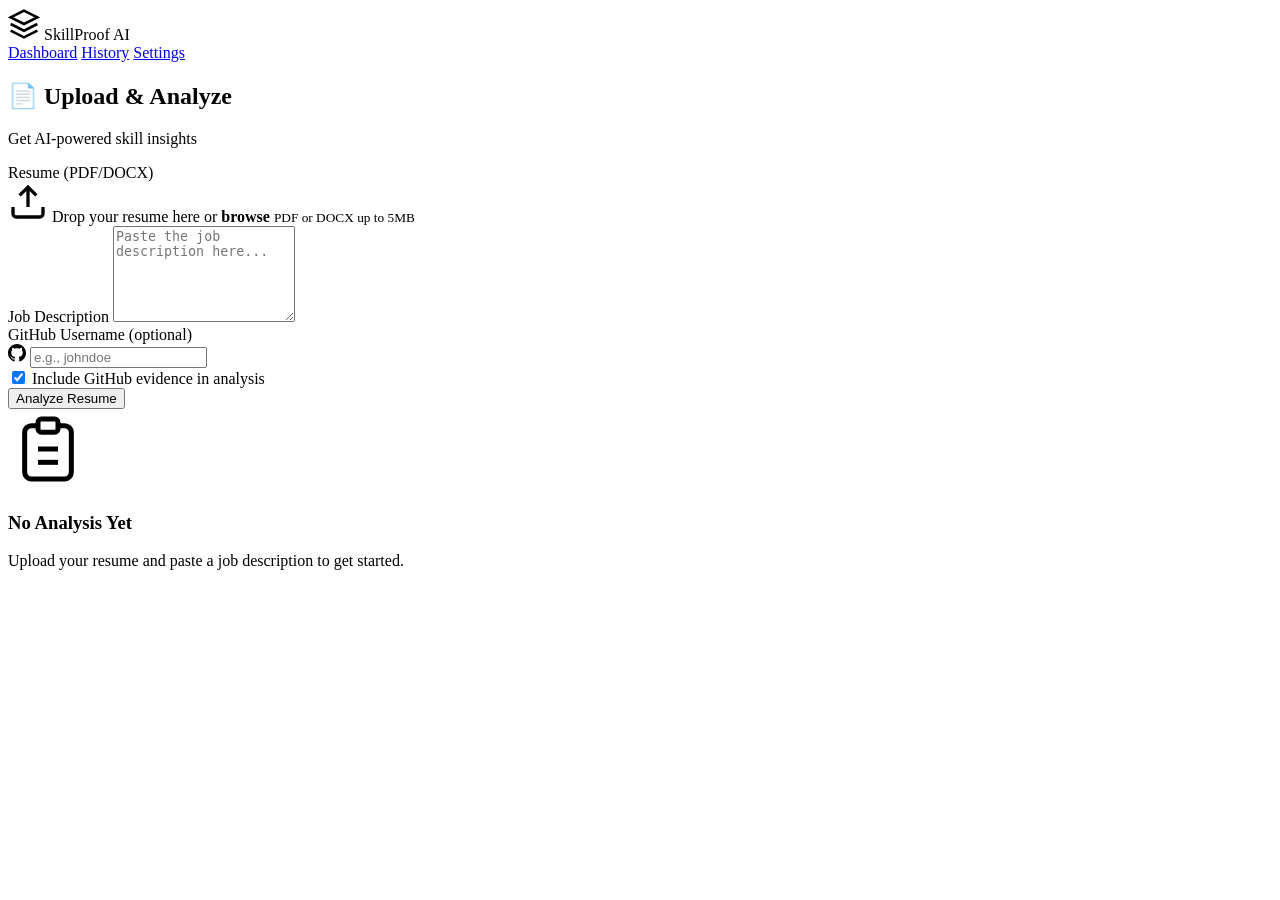
==== Frontend/index.html @ f004b3bc "completed frontend" ====
<!DOCTYPE html>
<html lang="en">
<head>
  <meta charset="UTF-8">
  <meta name="viewport" content="width=device-width, initial-scale=1.0">
  <title>SkillProof AI - Resume Analyzer Dashboard</title>
  <link rel="stylesheet" href="/static/css/style.css">
</head>
<body>
  <div class="dashboard-container">
    <!-- Header -->
    <header class="header">
      <div class="logo">
        <svg width="32" height="32" viewBox="0 0 24 24" fill="none" stroke="currentColor" stroke-width="2">
          <path d="M12 2L2 7l10 5 10-5-10-5z"></path>
          <path d="M2 17l10 5 10-5"></path>
          <path d="M2 12l10 5 10-5"></path>
        </svg>
        <span>SkillProof AI</span>
      </div>
      <nav class="nav-links">
        <a href="#" class="active">Dashboard</a>
        <a href="#">History</a>
        <a href="#">Settings</a>
      </nav>
    </header>

    <main class="main-content">
      <!-- Left Column - Upload Panel -->
      <aside class="upload-panel" id="uploadPanel">
        <div class="panel-header">
          <h2>📄 Upload & Analyze</h2>
          <p class="subtitle">Get AI-powered skill insights</p>
        </div>

        <form id="analyzeForm" class="upload-form">
          <!-- Resume Upload -->
          <div class="form-group">
            <label>Resume (PDF/DOCX)</label>
            <div class="file-upload" id="fileDropZone">
              <input type="file" id="resumeFile" accept=".pdf,.docx" hidden>
              <div class="upload-placeholder" id="uploadPlaceholder">
                <svg width="40" height="40" viewBox="0 0 24 24" fill="none" stroke="currentColor" stroke-width="2">
                  <path d="M21 15v4a2 2 0 0 1-2 2H5a2 2 0 0 1-2-2v-4"></path>
                  <polyline points="17 8 12 3 7 8"></polyline>
                  <line x1="12" y1="3" x2="12" y2="15"></line>
                </svg>
                <span>Drop your resume here or <strong>browse</strong></span>
                <small>PDF or DOCX up to 5MB</small>
              </div>
              <div class="file-selected" id="fileSelected" style="display: none;">
                <svg width="24" height="24" viewBox="0 0 24 24" fill="none" stroke="currentColor" stroke-width="2">
                  <path d="M14 2H6a2 2 0 0 0-2 2v16a2 2 0 0 0 2 2h12a2 2 0 0 0 2-2V8z"></path>
                  <polyline points="14 2 14 8 20 8"></polyline>
                </svg>
                <span id="fileName">resume.pdf</span>
                <button type="button" id="removeFile" class="remove-btn">&times;</button>
              </div>
            </div>
          </div>

          <!-- Job Description -->
          <div class="form-group">
            <label>Job Description</label>
            <textarea id="jobDescription" placeholder="Paste the job description here..." rows="6"></textarea>
          </div>

          <!-- GitHub Username -->
          <div class="form-group">
            <label>GitHub Username <span class="optional">(optional)</span></label>
            <div class="input-with-icon">
              <svg width="18" height="18" viewBox="0 0 24 24" fill="currentColor">
                <path d="M12 0c-6.626 0-12 5.373-12 12 0 5.302 3.438 9.8 8.207 11.387.599.111.793-.261.793-.577v-2.234c-3.338.726-4.033-1.416-4.033-1.416-.546-1.387-1.333-1.756-1.333-1.756-1.089-.745.083-.729.083-.729 1.205.084 1.839 1.237 1.839 1.237 1.07 1.834 2.807 1.304 3.492.997.107-.775.418-1.305.762-1.604-2.665-.305-5.467-1.334-5.467-5.931 0-1.311.469-2.381 1.236-3.221-.124-.303-.535-1.524.117-3.176 0 0 1.008-.322 3.301 1.23.957-.266 1.983-.399 3.003-.404 1.02.005 2.047.138 3.006.404 2.291-1.552 3.297-1.23 3.297-1.23.653 1.653.242 2.874.118 3.176.77.84 1.235 1.911 1.235 3.221 0 4.609-2.807 5.624-5.479 5.921.43.372.823 1.102.823 2.222v3.293c0 .319.192.694.801.576 4.765-1.589 8.199-6.086 8.199-11.386 0-6.627-5.373-12-12-12z"/>
              </svg>
              <input type="text" id="githubUsername" placeholder="e.g., johndoe">
            </div>
          </div>

          <!-- GitHub Toggle -->
          <div class="toggle-group">
            <label class="toggle">
              <input type="checkbox" id="includeGithub" checked>
              <span class="toggle-slider"></span>
            </label>
            <span>Include GitHub evidence in analysis</span>
          </div>

          <!-- Submit Button -->
          <button type="submit" class="analyze-btn" id="analyzeBtn">
            <span class="btn-text">Analyze Resume</span>
            <span class="btn-loader" style="display: none;">
              <svg class="spinner" viewBox="0 0 24 24">
                <circle cx="12" cy="12" r="10" stroke="currentColor" stroke-width="3" fill="none" stroke-dasharray="32" stroke-linecap="round"/>
              </svg>
              Analyzing...
            </span>
          </button>

          <!-- Error State -->
          <div class="error-message" id="errorMessage" style="display: none;">
            <svg width="20" height="20" viewBox="0 0 24 24" fill="none" stroke="currentColor" stroke-width="2">
              <circle cx="12" cy="12" r="10"></circle>
              <line x1="15" y1="9" x2="9" y2="15"></line>
              <line x1="9" y1="9" x2="15" y2="15"></line>
            </svg>
            <span id="errorText">Something went wrong. Please try again.</span>
          </div>
        </form>
      </aside>

      <!-- Right Column - Results Dashboard -->
      <section class="results-panel" id="resultsPanel">
        <!-- Empty State -->
        <div class="empty-state" id="emptyState">
          <svg width="80" height="80" viewBox="0 0 24 24" fill="none" stroke="currentColor" stroke-width="1.5">
            <path d="M9 5H7a2 2 0 00-2 2v12a2 2 0 002 2h10a2 2 0 002-2V7a2 2 0 00-2-2h-2"></path>
            <rect x="9" y="3" width="6" height="4" rx="1"></rect>
            <path d="M9 12h6"></path>
            <path d="M9 16h6"></path>
          </svg>
          <h3>No Analysis Yet</h3>
          <p>Upload your resume and paste a job description to get started.</p>
        </div>

        <!-- Results Content (hidden initially) -->
        <div class="results-content" id="resultsContent" style="display: none;">
          
          <!-- 2. Skill Match Summary -->
          <div class="card skill-summary-card">
            <div class="card-header">
              <h3>🎯 Skill Match Summary</h3>
            </div>
            <div class="skill-summary-content">
              <div class="match-circle">
                <svg viewBox="0 0 36 36" class="circular-chart">
                  <path class="circle-bg" d="M18 2.0845 a 15.9155 15.9155 0 0 1 0 31.831 a 15.9155 15.9155 0 0 1 0 -31.831"/>
                  <path class="circle" id="matchCircle" stroke-dasharray="72, 100" d="M18 2.0845 a 15.9155 15.9155 0 0 1 0 31.831 a 15.9155 15.9155 0 0 1 0 -31.831"/>
                  <text x="18" y="20.35" class="percentage" id="matchPercentage">72%</text>
                </svg>
              </div>
              <div class="skill-counts">
                <div class="count-item matched">
                  <span class="count-number" id="matchedCount">8</span>
                  <span class="count-label">✅ Matched</span>
                </div>
                <div class="count-item missing">
                  <span class="count-number" id="missingCount">3</span>
                  <span class="count-label">❌ Missing</span>
                </div>
                <div class="count-item overclaimed">
                  <span class="count-number" id="overclaimedCount">2</span>
                  <span class="count-label">⚠️ Overclaimed</span>
                </div>
              </div>
            </div>
          </div>

          <!-- 3. Skill Mapping Table -->
          <div class="card">
            <div class="card-header">
              <h3>📊 Skill Mapping</h3>
              <span class="card-subtitle">Truth table of your skills</span>
            </div>
            <div class="table-container">
              <table class="skill-table">
                <thead>
                  <tr>
                    <th>Skill</th>
                    <th>Status</th>
                    <th>Source</th>
                  </tr>
                </thead>
                <tbody id="skillTableBody">
                  <tr>
                    <td>Python</td>
                    <td><span class="status-badge matched">Matched</span></td>
                    <td><span class="source-tag">Resume</span><span class="source-tag github">GitHub</span></td>
                  </tr>
                  <tr>
                    <td>PyTorch</td>
                    <td><span class="status-badge missing">Missing</span></td>
                    <td><span class="source-tag jd">JD Required</span></td>
                  </tr>
                  <tr>
                    <td>Docker</td>
                    <td><span class="status-badge overclaimed">Overclaimed</span></td>
                    <td><span class="source-tag">Resume</span></td>
                  </tr>
                  <tr>
                    <td>React</td>
                    <td><span class="status-badge matched">Matched</span></td>
                    <td><span class="source-tag">Resume</span><span class="source-tag github">GitHub</span></td>
                  </tr>
                  <tr>
                    <td>AWS</td>
                    <td><span class="status-badge partial">Partial</span></td>
                    <td><span class="source-tag">Resume</span></td>
                  </tr>
                </tbody>
              </table>
            </div>
          </div>

          <!-- 4. Evidence Validation Panel -->
          <div class="card">
            <div class="card-header">
              <h3>🔍 Evidence Validation</h3>
              <span class="card-subtitle">Proof of your skills</span>
            </div>
            <div class="evidence-list" id="evidenceList">
              <div class="evidence-item">
                <div class="evidence-header">
                  <span class="skill-name">Python</span>
                  <span class="evidence-badge supported">Supported</span>
                </div>
                <p class="evidence-reason">Found in 12 GitHub repositories with recent commits. Consistent usage across multiple projects.</p>
                <div class="evidence-meta">
                  <span class="repo-count">📁 12 repos</span>
                  <span class="activity-indicator active">🟢 Active (last 30 days)</span>
                </div>
              </div>
              <div class="evidence-item">
                <div class="evidence-header">
                  <span class="skill-name">Docker</span>
                  <span class="evidence-badge partial">Partial</span>
                </div>
                <p class="evidence-reason">Mentioned in resume but limited GitHub evidence. Only 1 Dockerfile found.</p>
                <div class="evidence-meta">
                  <span class="repo-count">📁 1 repo</span>
                  <span class="activity-indicator stale">🟡 Stale (6+ months)</span>
                </div>
              </div>
              <div class="evidence-item">
                <div class="evidence-header">
                  <span class="skill-name">Kubernetes</span>
                  <span class="evidence-badge unsupported">Unsupported</span>
                </div>
                <p class="evidence-reason">Listed on resume but no GitHub evidence found. Consider adding projects.</p>
                <div class="evidence-meta">
                  <span class="repo-count">📁 0 repos</span>
                  <span class="activity-indicator none">⚫ No activity</span>
                </div>
              </div>
            </div>
          </div>

          <!-- 5. AI Skill Audit -->
          <div class="card">
            <div class="card-header">
              <h3>🤖 AI Skill Audit</h3>
              <span class="card-subtitle">Deep analysis of each skill</span>
            </div>
            <div class="accordion" id="skillAuditAccordion">
              <div class="accordion-item">
                <button class="accordion-trigger" data-target="audit1">
                  <span class="trigger-content">
                    <span class="skill-name">Python</span>
                    <span class="credibility high">High Credibility</span>
                  </span>
                  <svg class="chevron" width="20" height="20" viewBox="0 0 24 24" fill="none" stroke="currentColor" stroke-width="2">
                    <polyline points="6 9 12 15 18 9"></polyline>
                  </svg>
                </button>
                <div class="accordion-content" id="audit1">
                  <p>Strong evidence of Python expertise across multiple dimensions. Resume mentions 5+ years of experience, corroborated by extensive GitHub activity including contributions to popular open-source libraries. Code quality indicators (docstrings, type hints, testing) suggest professional-level proficiency.</p>
                </div>
              </div>
              <div class="accordion-item">
                <button class="accordion-trigger" data-target="audit2">
                  <span class="trigger-content">
                    <span class="skill-name">Machine Learning</span>
                    <span class="credibility medium">Medium Credibility</span>
                  </span>
                  <svg class="chevron" width="20" height="20" viewBox="0 0 24 24" fill="none" stroke="currentColor" stroke-width="2">
                    <polyline points="6 9 12 15 18 9"></polyline>
                  </svg>
                </button>
                <div class="accordion-content" id="audit2">
                  <p>Resume claims ML experience but GitHub shows limited practical implementations. Found 2 Jupyter notebooks with basic classification models. No production-level ML code detected. Recommend adding more substantial ML projects to strengthen this claim.</p>
                </div>
              </div>
              <div class="accordion-item">
                <button class="accordion-trigger" data-target="audit3">
                  <span class="trigger-content">
                    <span class="skill-name">System Design</span>
                    <span class="credibility low">Low Credibility</span>
                  </span>
                  <svg class="chevron" width="20" height="20" viewBox="0 0 24 24" fill="none" stroke="currentColor" stroke-width="2">
                    <polyline points="6 9 12 15 18 9"></polyline>
                  </svg>
                </button>
                <div class="accordion-content" id="audit3">
                  <p>Claimed on resume but no supporting evidence found. No architecture documentation, no microservices implementations, no infrastructure-as-code. This is a significant credibility gap for senior roles.</p>
                </div>
              </div>
            </div>
          </div>

          <!-- 6. Gap Analysis -->
          <div class="card">
            <div class="card-header">
              <h3>⚠️ Gap Analysis</h3>
              <span class="card-subtitle">What's blocking your selection</span>
            </div>
            <div class="gap-sections">
              <div class="gap-section critical">
                <h4>🔴 Critical Gaps</h4>
                <ul class="gap-list" id="criticalGaps">
                  <li>
                    <strong>PyTorch/TensorFlow</strong>
                    <span>Required for ML Engineer role. No evidence found.</span>
                  </li>
                  <li>
                    <strong>Production ML Deployment</strong>
                    <span>JD requires MLOps experience. Missing from profile.</span>
                  </li>
                </ul>
              </div>
              <div class="gap-section secondary">
                <h4>🟡 Secondary Gaps</h4>
                <ul class="gap-list" id="secondaryGaps">
                  <li>
                    <strong>Kubernetes</strong>
                    <span>Preferred skill. Would strengthen application.</span>
                  </li>
                  <li>
                    <strong>Apache Spark</strong>
                    <span>Nice-to-have for big data processing.</span>
                  </li>
                </ul>
              </div>
            </div>
          </div>

          <!-- 7. ATS Impact Panel -->
          <div class="card ats-card">
            <div class="card-header">
              <h3>📈 ATS Impact Assessment</h3>
            </div>
            <div class="ats-content">
              <div class="ats-risk-meter">
                <div class="risk-label">ATS Risk Level</div>
                <div class="risk-indicator" id="atsRiskIndicator">
                  <span class="risk-level medium">MEDIUM</span>
                </div>
              </div>
              <div class="ats-metrics">
                <div class="ats-metric">
                  <span class="metric-label">Estimated Score Gain</span>
                  <span class="metric-value positive" id="scoreGain">+18 points</span>
                </div>
                <div class="ats-metric">
                  <span class="metric-label">Keyword Match Rate</span>
                  <span class="metric-value" id="keywordMatch">72%</span>
                </div>
              </div>
              <div class="rejection-reasons">
                <h4>Potential Rejection Triggers</h4>
                <ul id="rejectionReasons">
                  <li>Missing required skill: PyTorch</li>
                  <li>Experience level mismatch: JD requires 5+ years ML</li>
                  <li>No quantified achievements in ML domain</li>
                </ul>
              </div>
            </div>
          </div>

          <!-- 8. Action Plan -->
          <div class="card action-plan-card">
            <div class="card-header">
              <h3>🚀 30-Day Action Plan</h3>
              <span class="card-subtitle">Turn gaps into strengths</span>
            </div>
            <div class="action-plan-list" id="actionPlanList">
              <div class="action-item">
                <div class="action-week">Week 1</div>
                <div class="action-content">
                  <div class="action-skill">PyTorch</div>
                  <div class="action-task">Complete PyTorch fundamentals course and push 2 tutorial projects to GitHub</div>
                  <div class="action-evidence">📌 Expected: 2 new repos with neural network implementations</div>
                </div>
              </div>
              <div class="action-item">
                <div class="action-week">Week 2</div>
                <div class="action-content">
                  <div class="action-skill">ML Deployment</div>
                  <div class="action-task">Deploy a model using FastAPI + Docker. Document the architecture.</div>
                  <div class="action-evidence">📌 Expected: 1 repo with Dockerfile, API code, and README</div>
                </div>
              </div>
              <div class="action-item">
                <div class="action-week">Week 3</div>
                <div class="action-content">
                  <div class="action-skill">Kubernetes</div>
                  <div class="action-task">Create K8s manifests for your ML service. Add Helm charts.</div>
                  <div class="action-evidence">📌 Expected: k8s/ folder with deployment, service, ingress YAML</div>
                </div>
              </div>
              <div class="action-item">
                <div class="action-week">Week 4</div>
                <div class="action-content">
                  <div class="action-skill">Portfolio Polish</div>
                  <div class="action-task">Update resume with new projects. Add metrics and outcomes.</div>
                  <div class="action-evidence">📌 Expected: Updated resume matching 85%+ of JD requirements</div>
                </div>
              </div>
            </div>
          </div>

        </div>
      </section>
    </main>
  </div>

  <script src="/static/js/script.js"></script>
</body>
</html>
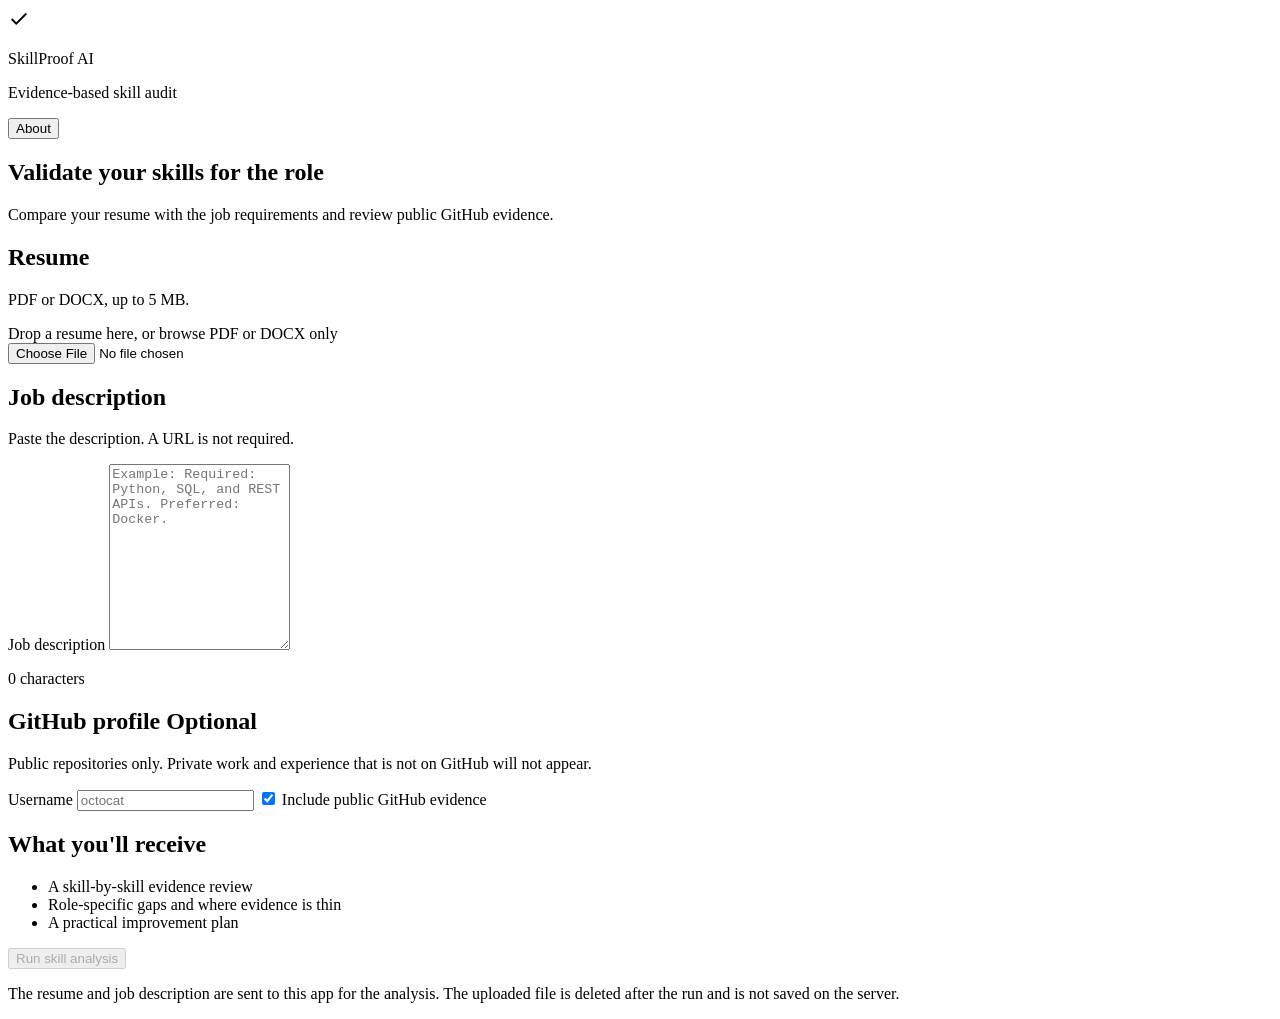
==== commit 514d0282: "Enhance ATS scoring and update CI configuration - Updated ATS scoring logic to include availability " ====
--- a/Frontend/index.html
+++ b/Frontend/index.html
@@ -3,415 +3,228 @@
 <head>
   <meta charset="UTF-8">
   <meta name="viewport" content="width=device-width, initial-scale=1.0">
-  <title>SkillProof AI - Resume Analyzer Dashboard</title>
+  <title>SkillProof AI — Evidence-based skill audit</title>
+  <link rel="icon" href="data:image/svg+xml,%3Csvg xmlns='http://www.w3.org/2000/svg' viewBox='0 0 32 32'%3E%3Crect width='32' height='32' rx='8' fill='%233659D9'/%3E%3Cpath d='M8 17.5 13 22.5 24 10' fill='none' stroke='white' stroke-width='2.5' stroke-linecap='round' stroke-linejoin='round'/%3E%3C/svg%3E">
+  <link rel="preconnect" href="https://fonts.googleapis.com">
+  <link rel="preconnect" href="https://fonts.gstatic.com" crossorigin>
+  <link href="https://fonts.googleapis.com/css2?family=Inter:wght@400;500;600;700&amp;display=swap" rel="stylesheet">
   <link rel="stylesheet" href="/static/css/style.css">
 </head>
 <body>
-  <div class="dashboard-container">
-    <!-- Header -->
-    <header class="header">
-      <div class="logo">
-        <svg width="32" height="32" viewBox="0 0 24 24" fill="none" stroke="currentColor" stroke-width="2">
-          <path d="M12 2L2 7l10 5 10-5-10-5z"></path>
-          <path d="M2 17l10 5 10-5"></path>
-          <path d="M2 12l10 5 10-5"></path>
-        </svg>
-        <span>SkillProof AI</span>
-      </div>
-      <nav class="nav-links">
-        <a href="#" class="active">Dashboard</a>
-        <a href="#">History</a>
-        <a href="#">Settings</a>
-      </nav>
-    </header>
-
-    <main class="main-content">
-      <!-- Left Column - Upload Panel -->
-      <aside class="upload-panel" id="uploadPanel">
-        <div class="panel-header">
-          <h2>📄 Upload & Analyze</h2>
-          <p class="subtitle">Get AI-powered skill insights</p>
+  <header class="site-header">
+    <div class="header-inner">
+      <div class="brand">
+        <span class="brand-mark" aria-hidden="true">
+          <svg width="22" height="22" viewBox="0 0 24 24" fill="none" stroke="currentColor" stroke-width="2">
+            <path d="M20 6 9 17l-5-5"></path>
+          </svg>
+        </span>
+        <div>
+          <p class="brand-name">SkillProof AI</p>
+          <p class="brand-tag">Evidence-based skill audit</p>
         </div>
-
-        <form id="analyzeForm" class="upload-form">
-          <!-- Resume Upload -->
-          <div class="form-group">
-            <label>Resume (PDF/DOCX)</label>
-            <div class="file-upload" id="fileDropZone">
-              <input type="file" id="resumeFile" accept=".pdf,.docx" hidden>
-              <div class="upload-placeholder" id="uploadPlaceholder">
-                <svg width="40" height="40" viewBox="0 0 24 24" fill="none" stroke="currentColor" stroke-width="2">
-                  <path d="M21 15v4a2 2 0 0 1-2 2H5a2 2 0 0 1-2-2v-4"></path>
-                  <polyline points="17 8 12 3 7 8"></polyline>
-                  <line x1="12" y1="3" x2="12" y2="15"></line>
-                </svg>
-                <span>Drop your resume here or <strong>browse</strong></span>
-                <small>PDF or DOCX up to 5MB</small>
+      </div>
+      <button type="button" class="button button-quiet" id="aboutBtn">About</button>
+    </div>
+  </header>
+
+  <main class="page" id="main">
+    <section id="inputView" aria-labelledby="pageTitle">
+      <div class="page-intro">
+        <h1 id="pageTitle">Validate your skills for the role</h1>
+        <p class="lede">Compare your resume with the job requirements and review public GitHub evidence.</p>
+      </div>
+
+      <form id="analyzeForm" class="input-layout" novalidate>
+        <div class="input-main">
+          <section class="card" aria-labelledby="resumeLabel">
+            <div class="card-heading">
+              <h2 id="resumeLabel">Resume</h2>
+              <p>PDF or DOCX, up to 5 MB.</p>
+            </div>
+            <div
+              class="dropzone"
+              id="fileDropZone"
+              tabindex="0"
+              role="button"
+              aria-controls="resumeFile"
+              aria-describedby="resumeHint"
+            >
+              <div class="dropzone-empty" id="uploadPlaceholder">
+                <span class="dropzone-title" id="dropzoneTitle">Drop a resume here, or browse</span>
+                <span class="dropzone-hint" id="resumeHint">PDF or DOCX only</span>
               </div>
-              <div class="file-selected" id="fileSelected" style="display: none;">
-                <svg width="24" height="24" viewBox="0 0 24 24" fill="none" stroke="currentColor" stroke-width="2">
-                  <path d="M14 2H6a2 2 0 0 0-2 2v16a2 2 0 0 0 2 2h12a2 2 0 0 0 2-2V8z"></path>
-                  <polyline points="14 2 14 8 20 8"></polyline>
-                </svg>
-                <span id="fileName">resume.pdf</span>
-                <button type="button" id="removeFile" class="remove-btn">&times;</button>
-              </div>
-            </div>
+            </div>
+            <input class="visually-hidden" type="file" id="resumeFile" accept=".pdf,.docx,application/pdf,application/vnd.openxmlformats-officedocument.wordprocessingml.document">
+            <div class="dropzone-file" id="fileSelected" hidden>
+              <span id="fileName"></span>
+              <button type="button" class="button button-quiet" id="removeFile">Remove</button>
+            </div>
+            <p class="field-error" id="resumeError" hidden></p>
+          </section>
+
+          <section class="card" aria-labelledby="jdLabel">
+            <div class="card-heading">
+              <h2 id="jdLabel">Job description</h2>
+              <p>Paste the description. A URL is not required.</p>
+            </div>
+            <label class="visually-hidden" for="jobDescription">Job description</label>
+            <textarea
+              id="jobDescription"
+              rows="12"
+              placeholder="Example: Required: Python, SQL, and REST APIs. Preferred: Docker."
+            ></textarea>
+            <div class="field-meta">
+              <p class="field-error" id="jdError" hidden></p>
+              <p class="helper" id="jdCount">0 characters</p>
+            </div>
+          </section>
+        </div>
+
+        <aside class="input-side">
+          <section class="card" aria-labelledby="githubLabel">
+            <div class="card-heading">
+              <h2 id="githubLabel">GitHub profile <span class="optional">Optional</span></h2>
+              <p>Public repositories only. Private work and experience that is not on GitHub will not appear.</p>
+            </div>
+            <label for="githubUsername">Username</label>
+            <input type="text" id="githubUsername" autocomplete="off" spellcheck="false" placeholder="octocat">
+            <label class="check">
+              <input type="checkbox" id="includeGithub" checked>
+              <span>Include public GitHub evidence</span>
+            </label>
+          </section>
+
+          <section class="card card-quiet" aria-labelledby="receiveLabel">
+            <h2 id="receiveLabel">What you'll receive</h2>
+            <ul class="receive-list">
+              <li>A skill-by-skill evidence review</li>
+              <li>Role-specific gaps and where evidence is thin</li>
+              <li>A practical improvement plan</li>
+            </ul>
+          </section>
+
+          <div class="submit-block">
+            <button type="submit" class="button button-primary" id="analyzeBtn" disabled>
+              <span class="btn-text">Run skill analysis</span>
+              <span class="btn-loader" hidden>Analyzing…</span>
+            </button>
+            <p class="privacy">The resume and job description are sent to this app for the analysis. The uploaded file is deleted after the run and is not saved on the server.</p>
           </div>
 
-          <!-- Job Description -->
-          <div class="form-group">
-            <label>Job Description</label>
-            <textarea id="jobDescription" placeholder="Paste the job description here..." rows="6"></textarea>
+          <div class="banner banner-error" id="formError" hidden role="alert">
+            <p id="formErrorText"></p>
+            <button type="button" class="button button-secondary" id="retryBtn">Try again</button>
           </div>
-
-          <!-- GitHub Username -->
-          <div class="form-group">
-            <label>GitHub Username <span class="optional">(optional)</span></label>
-            <div class="input-with-icon">
-              <svg width="18" height="18" viewBox="0 0 24 24" fill="currentColor">
-                <path d="M12 0c-6.626 0-12 5.373-12 12 0 5.302 3.438 9.8 8.207 11.387.599.111.793-.261.793-.577v-2.234c-3.338.726-4.033-1.416-4.033-1.416-.546-1.387-1.333-1.756-1.333-1.756-1.089-.745.083-.729.083-.729 1.205.084 1.839 1.237 1.839 1.237 1.07 1.834 2.807 1.304 3.492.997.107-.775.418-1.305.762-1.604-2.665-.305-5.467-1.334-5.467-5.931 0-1.311.469-2.381 1.236-3.221-.124-.303-.535-1.524.117-3.176 0 0 1.008-.322 3.301 1.23.957-.266 1.983-.399 3.003-.404 1.02.005 2.047.138 3.006.404 2.291-1.552 3.297-1.23 3.297-1.23.653 1.653.242 2.874.118 3.176.77.84 1.235 1.911 1.235 3.221 0 4.609-2.807 5.624-5.479 5.921.43.372.823 1.102.823 2.222v3.293c0 .319.192.694.801.576 4.765-1.589 8.199-6.086 8.199-11.386 0-6.627-5.373-12-12-12z"/>
-              </svg>
-              <input type="text" id="githubUsername" placeholder="e.g., johndoe">
-            </div>
+        </aside>
+      </form>
+    </section>
+
+    <section id="loadingView" hidden aria-live="polite" aria-busy="true">
+      <div class="card loading-card">
+        <div class="spinner" aria-hidden="true"></div>
+        <h2>Analyzing your profile</h2>
+        <p>The request reads your resume and the job description, checks public GitHub evidence when a username is included, then prepares the report.</p>
+        <p class="helper">This may take a moment. The free server can take longer to wake up if it has been idle.</p>
+      </div>
+    </section>
+
+    <section id="reportView" hidden aria-labelledby="reportTitle">
+      <div class="report-header">
+        <div>
+          <p class="eyebrow">Skill audit</p>
+          <h2 id="reportTitle">Target role</h2>
+          <ul class="meta-row">
+            <li id="resumeMeta"></li>
+            <li id="githubMeta"></li>
+            <li id="generatedMeta"></li>
+          </ul>
+        </div>
+        <button type="button" class="button button-secondary" id="newAnalysisBtn">New analysis</button>
+      </div>
+
+      <div class="banner" id="partialBanner" hidden></div>
+
+      <div class="metric-grid" id="metricGrid"></div>
+      <p class="summary" id="summaryNarrative"></p>
+
+      <div class="tabs" role="tablist" aria-label="Report sections">
+        <button type="button" class="tab" role="tab" id="tab-overview" aria-controls="panel-overview" aria-selected="true">Overview</button>
+        <button type="button" class="tab" role="tab" id="tab-skills" aria-controls="panel-skills" aria-selected="false" tabindex="-1">Skills audit</button>
+        <button type="button" class="tab" role="tab" id="tab-gaps" aria-controls="panel-gaps" aria-selected="false" tabindex="-1">Gap analysis</button>
+        <button type="button" class="tab" role="tab" id="tab-actions" aria-controls="panel-actions" aria-selected="false" tabindex="-1">Action plan</button>
+        <button type="button" class="tab" role="tab" id="tab-coverage" aria-controls="panel-coverage" aria-selected="false" tabindex="-1">Keyword coverage</button>
+      </div>
+
+      <div class="tab-panel" role="tabpanel" id="panel-overview" aria-labelledby="tab-overview">
+        <section class="card">
+          <h3>How to read this report</h3>
+          <p id="overviewNote"></p>
+          <h3 class="section-gap">On the resume, not in this job description</h3>
+          <p class="helper">These skills were found in the resume scan and were not in the job's required or preferred list. They are not treated as gaps for this role.</p>
+          <ul class="chip-list" id="overclaimedList"></ul>
+        </section>
+      </div>
+
+      <div class="tab-panel" role="tabpanel" id="panel-skills" aria-labelledby="tab-skills" hidden>
+        <section class="card">
+          <div class="toolbar">
+            <label class="search">
+              <span class="visually-hidden">Search skills</span>
+              <input type="search" id="skillSearch" placeholder="Search skills">
+            </label>
+            <div class="filters" id="skillFilters" role="group" aria-label="Filter skills"></div>
+            <label class="sort">
+              <span class="visually-hidden">Sort skills</span>
+              <select id="skillSort">
+                <option value="status">Sort by status</option>
+                <option value="name">Sort by name</option>
+              </select>
+            </label>
           </div>
-
-          <!-- GitHub Toggle -->
-          <div class="toggle-group">
-            <label class="toggle">
-              <input type="checkbox" id="includeGithub" checked>
-              <span class="toggle-slider"></span>
-            </label>
-            <span>Include GitHub evidence in analysis</span>
-          </div>
-
-          <!-- Submit Button -->
-          <button type="submit" class="analyze-btn" id="analyzeBtn">
-            <span class="btn-text">Analyze Resume</span>
-            <span class="btn-loader" style="display: none;">
-              <svg class="spinner" viewBox="0 0 24 24">
-                <circle cx="12" cy="12" r="10" stroke="currentColor" stroke-width="3" fill="none" stroke-dasharray="32" stroke-linecap="round"/>
-              </svg>
-              Analyzing...
-            </span>
-          </button>
-
-          <!-- Error State -->
-          <div class="error-message" id="errorMessage" style="display: none;">
-            <svg width="20" height="20" viewBox="0 0 24 24" fill="none" stroke="currentColor" stroke-width="2">
-              <circle cx="12" cy="12" r="10"></circle>
-              <line x1="15" y1="9" x2="9" y2="15"></line>
-              <line x1="9" y1="9" x2="15" y2="15"></line>
-            </svg>
-            <span id="errorText">Something went wrong. Please try again.</span>
-          </div>
-        </form>
-      </aside>
-
-      <!-- Right Column - Results Dashboard -->
-      <section class="results-panel" id="resultsPanel">
-        <!-- Empty State -->
-        <div class="empty-state" id="emptyState">
-          <svg width="80" height="80" viewBox="0 0 24 24" fill="none" stroke="currentColor" stroke-width="1.5">
-            <path d="M9 5H7a2 2 0 00-2 2v12a2 2 0 002 2h10a2 2 0 002-2V7a2 2 0 00-2-2h-2"></path>
-            <rect x="9" y="3" width="6" height="4" rx="1"></rect>
-            <path d="M9 12h6"></path>
-            <path d="M9 16h6"></path>
-          </svg>
-          <h3>No Analysis Yet</h3>
-          <p>Upload your resume and paste a job description to get started.</p>
-        </div>
-
-        <!-- Results Content (hidden initially) -->
-        <div class="results-content" id="resultsContent" style="display: none;">
-          
-          <!-- 2. Skill Match Summary -->
-          <div class="card skill-summary-card">
-            <div class="card-header">
-              <h3>🎯 Skill Match Summary</h3>
-            </div>
-            <div class="skill-summary-content">
-              <div class="match-circle">
-                <svg viewBox="0 0 36 36" class="circular-chart">
-                  <path class="circle-bg" d="M18 2.0845 a 15.9155 15.9155 0 0 1 0 31.831 a 15.9155 15.9155 0 0 1 0 -31.831"/>
-                  <path class="circle" id="matchCircle" stroke-dasharray="72, 100" d="M18 2.0845 a 15.9155 15.9155 0 0 1 0 31.831 a 15.9155 15.9155 0 0 1 0 -31.831"/>
-                  <text x="18" y="20.35" class="percentage" id="matchPercentage">72%</text>
-                </svg>
-              </div>
-              <div class="skill-counts">
-                <div class="count-item matched">
-                  <span class="count-number" id="matchedCount">8</span>
-                  <span class="count-label">✅ Matched</span>
-                </div>
-                <div class="count-item missing">
-                  <span class="count-number" id="missingCount">3</span>
-                  <span class="count-label">❌ Missing</span>
-                </div>
-                <div class="count-item overclaimed">
-                  <span class="count-number" id="overclaimedCount">2</span>
-                  <span class="count-label">⚠️ Overclaimed</span>
-                </div>
-              </div>
-            </div>
-          </div>
-
-          <!-- 3. Skill Mapping Table -->
-          <div class="card">
-            <div class="card-header">
-              <h3>📊 Skill Mapping</h3>
-              <span class="card-subtitle">Truth table of your skills</span>
-            </div>
-            <div class="table-container">
-              <table class="skill-table">
-                <thead>
-                  <tr>
-                    <th>Skill</th>
-                    <th>Status</th>
-                    <th>Source</th>
-                  </tr>
-                </thead>
-                <tbody id="skillTableBody">
-                  <tr>
-                    <td>Python</td>
-                    <td><span class="status-badge matched">Matched</span></td>
-                    <td><span class="source-tag">Resume</span><span class="source-tag github">GitHub</span></td>
-                  </tr>
-                  <tr>
-                    <td>PyTorch</td>
-                    <td><span class="status-badge missing">Missing</span></td>
-                    <td><span class="source-tag jd">JD Required</span></td>
-                  </tr>
-                  <tr>
-                    <td>Docker</td>
-                    <td><span class="status-badge overclaimed">Overclaimed</span></td>
-                    <td><span class="source-tag">Resume</span></td>
-                  </tr>
-                  <tr>
-                    <td>React</td>
-                    <td><span class="status-badge matched">Matched</span></td>
-                    <td><span class="source-tag">Resume</span><span class="source-tag github">GitHub</span></td>
-                  </tr>
-                  <tr>
-                    <td>AWS</td>
-                    <td><span class="status-badge partial">Partial</span></td>
-                    <td><span class="source-tag">Resume</span></td>
-                  </tr>
-                </tbody>
-              </table>
-            </div>
-          </div>
-
-          <!-- 4. Evidence Validation Panel -->
-          <div class="card">
-            <div class="card-header">
-              <h3>🔍 Evidence Validation</h3>
-              <span class="card-subtitle">Proof of your skills</span>
-            </div>
-            <div class="evidence-list" id="evidenceList">
-              <div class="evidence-item">
-                <div class="evidence-header">
-                  <span class="skill-name">Python</span>
-                  <span class="evidence-badge supported">Supported</span>
-                </div>
-                <p class="evidence-reason">Found in 12 GitHub repositories with recent commits. Consistent usage across multiple projects.</p>
-                <div class="evidence-meta">
-                  <span class="repo-count">📁 12 repos</span>
-                  <span class="activity-indicator active">🟢 Active (last 30 days)</span>
-                </div>
-              </div>
-              <div class="evidence-item">
-                <div class="evidence-header">
-                  <span class="skill-name">Docker</span>
-                  <span class="evidence-badge partial">Partial</span>
-                </div>
-                <p class="evidence-reason">Mentioned in resume but limited GitHub evidence. Only 1 Dockerfile found.</p>
-                <div class="evidence-meta">
-                  <span class="repo-count">📁 1 repo</span>
-                  <span class="activity-indicator stale">🟡 Stale (6+ months)</span>
-                </div>
-              </div>
-              <div class="evidence-item">
-                <div class="evidence-header">
-                  <span class="skill-name">Kubernetes</span>
-                  <span class="evidence-badge unsupported">Unsupported</span>
-                </div>
-                <p class="evidence-reason">Listed on resume but no GitHub evidence found. Consider adding projects.</p>
-                <div class="evidence-meta">
-                  <span class="repo-count">📁 0 repos</span>
-                  <span class="activity-indicator none">⚫ No activity</span>
-                </div>
-              </div>
-            </div>
-          </div>
-
-          <!-- 5. AI Skill Audit -->
-          <div class="card">
-            <div class="card-header">
-              <h3>🤖 AI Skill Audit</h3>
-              <span class="card-subtitle">Deep analysis of each skill</span>
-            </div>
-            <div class="accordion" id="skillAuditAccordion">
-              <div class="accordion-item">
-                <button class="accordion-trigger" data-target="audit1">
-                  <span class="trigger-content">
-                    <span class="skill-name">Python</span>
-                    <span class="credibility high">High Credibility</span>
-                  </span>
-                  <svg class="chevron" width="20" height="20" viewBox="0 0 24 24" fill="none" stroke="currentColor" stroke-width="2">
-                    <polyline points="6 9 12 15 18 9"></polyline>
-                  </svg>
-                </button>
-                <div class="accordion-content" id="audit1">
-                  <p>Strong evidence of Python expertise across multiple dimensions. Resume mentions 5+ years of experience, corroborated by extensive GitHub activity including contributions to popular open-source libraries. Code quality indicators (docstrings, type hints, testing) suggest professional-level proficiency.</p>
-                </div>
-              </div>
-              <div class="accordion-item">
-                <button class="accordion-trigger" data-target="audit2">
-                  <span class="trigger-content">
-                    <span class="skill-name">Machine Learning</span>
-                    <span class="credibility medium">Medium Credibility</span>
-                  </span>
-                  <svg class="chevron" width="20" height="20" viewBox="0 0 24 24" fill="none" stroke="currentColor" stroke-width="2">
-                    <polyline points="6 9 12 15 18 9"></polyline>
-                  </svg>
-                </button>
-                <div class="accordion-content" id="audit2">
-                  <p>Resume claims ML experience but GitHub shows limited practical implementations. Found 2 Jupyter notebooks with basic classification models. No production-level ML code detected. Recommend adding more substantial ML projects to strengthen this claim.</p>
-                </div>
-              </div>
-              <div class="accordion-item">
-                <button class="accordion-trigger" data-target="audit3">
-                  <span class="trigger-content">
-                    <span class="skill-name">System Design</span>
-                    <span class="credibility low">Low Credibility</span>
-                  </span>
-                  <svg class="chevron" width="20" height="20" viewBox="0 0 24 24" fill="none" stroke="currentColor" stroke-width="2">
-                    <polyline points="6 9 12 15 18 9"></polyline>
-                  </svg>
-                </button>
-                <div class="accordion-content" id="audit3">
-                  <p>Claimed on resume but no supporting evidence found. No architecture documentation, no microservices implementations, no infrastructure-as-code. This is a significant credibility gap for senior roles.</p>
-                </div>
-              </div>
-            </div>
-          </div>
-
-          <!-- 6. Gap Analysis -->
-          <div class="card">
-            <div class="card-header">
-              <h3>⚠️ Gap Analysis</h3>
-              <span class="card-subtitle">What's blocking your selection</span>
-            </div>
-            <div class="gap-sections">
-              <div class="gap-section critical">
-                <h4>🔴 Critical Gaps</h4>
-                <ul class="gap-list" id="criticalGaps">
-                  <li>
-                    <strong>PyTorch/TensorFlow</strong>
-                    <span>Required for ML Engineer role. No evidence found.</span>
-                  </li>
-                  <li>
-                    <strong>Production ML Deployment</strong>
-                    <span>JD requires MLOps experience. Missing from profile.</span>
-                  </li>
-                </ul>
-              </div>
-              <div class="gap-section secondary">
-                <h4>🟡 Secondary Gaps</h4>
-                <ul class="gap-list" id="secondaryGaps">
-                  <li>
-                    <strong>Kubernetes</strong>
-                    <span>Preferred skill. Would strengthen application.</span>
-                  </li>
-                  <li>
-                    <strong>Apache Spark</strong>
-                    <span>Nice-to-have for big data processing.</span>
-                  </li>
-                </ul>
-              </div>
-            </div>
-          </div>
-
-          <!-- 7. ATS Impact Panel -->
-          <div class="card ats-card">
-            <div class="card-header">
-              <h3>📈 ATS Impact Assessment</h3>
-            </div>
-            <div class="ats-content">
-              <div class="ats-risk-meter">
-                <div class="risk-label">ATS Risk Level</div>
-                <div class="risk-indicator" id="atsRiskIndicator">
-                  <span class="risk-level medium">MEDIUM</span>
-                </div>
-              </div>
-              <div class="ats-metrics">
-                <div class="ats-metric">
-                  <span class="metric-label">Estimated Score Gain</span>
-                  <span class="metric-value positive" id="scoreGain">+18 points</span>
-                </div>
-                <div class="ats-metric">
-                  <span class="metric-label">Keyword Match Rate</span>
-                  <span class="metric-value" id="keywordMatch">72%</span>
-                </div>
-              </div>
-              <div class="rejection-reasons">
-                <h4>Potential Rejection Triggers</h4>
-                <ul id="rejectionReasons">
-                  <li>Missing required skill: PyTorch</li>
-                  <li>Experience level mismatch: JD requires 5+ years ML</li>
-                  <li>No quantified achievements in ML domain</li>
-                </ul>
-              </div>
-            </div>
-          </div>
-
-          <!-- 8. Action Plan -->
-          <div class="card action-plan-card">
-            <div class="card-header">
-              <h3>🚀 30-Day Action Plan</h3>
-              <span class="card-subtitle">Turn gaps into strengths</span>
-            </div>
-            <div class="action-plan-list" id="actionPlanList">
-              <div class="action-item">
-                <div class="action-week">Week 1</div>
-                <div class="action-content">
-                  <div class="action-skill">PyTorch</div>
-                  <div class="action-task">Complete PyTorch fundamentals course and push 2 tutorial projects to GitHub</div>
-                  <div class="action-evidence">📌 Expected: 2 new repos with neural network implementations</div>
-                </div>
-              </div>
-              <div class="action-item">
-                <div class="action-week">Week 2</div>
-                <div class="action-content">
-                  <div class="action-skill">ML Deployment</div>
-                  <div class="action-task">Deploy a model using FastAPI + Docker. Document the architecture.</div>
-                  <div class="action-evidence">📌 Expected: 1 repo with Dockerfile, API code, and README</div>
-                </div>
-              </div>
-              <div class="action-item">
-                <div class="action-week">Week 3</div>
-                <div class="action-content">
-                  <div class="action-skill">Kubernetes</div>
-                  <div class="action-task">Create K8s manifests for your ML service. Add Helm charts.</div>
-                  <div class="action-evidence">📌 Expected: k8s/ folder with deployment, service, ingress YAML</div>
-                </div>
-              </div>
-              <div class="action-item">
-                <div class="action-week">Week 4</div>
-                <div class="action-content">
-                  <div class="action-skill">Portfolio Polish</div>
-                  <div class="action-task">Update resume with new projects. Add metrics and outcomes.</div>
-                  <div class="action-evidence">📌 Expected: Updated resume matching 85%+ of JD requirements</div>
-                </div>
-              </div>
-            </div>
-          </div>
-
-        </div>
-      </section>
-    </main>
-  </div>
+          <div class="skill-list" id="skillList"></div>
+          <p class="empty-copy" id="skillEmpty" hidden>No skills match this filter.</p>
+        </section>
+      </div>
+
+      <div class="tab-panel" role="tabpanel" id="panel-gaps" aria-labelledby="tab-gaps" hidden>
+        <section class="card" id="gapContent"></section>
+      </div>
+
+      <div class="tab-panel" role="tabpanel" id="panel-actions" aria-labelledby="tab-actions" hidden>
+        <section class="card" id="actionContent"></section>
+      </div>
+
+      <div class="tab-panel" role="tabpanel" id="panel-coverage" aria-labelledby="tab-coverage" hidden>
+        <section class="card" id="coverageContent"></section>
+      </div>
+    </section>
+  </main>
+
+  <dialog id="aboutDialog" class="sheet sheet-center">
+    <div class="sheet-header">
+      <h2>About SkillProof AI</h2>
+      <button type="button" class="icon-button" id="aboutClose" aria-label="Close about">
+        <svg width="20" height="20" viewBox="0 0 24 24" fill="none" stroke="currentColor" stroke-width="2" aria-hidden="true"><path d="M18 6 6 18M6 6l12 12"></path></svg>
+      </button>
+    </div>
+    <div class="sheet-body">
+      <p>SkillProof compares a resume with a job description and, when you provide a username, public GitHub activity.</p>
+      <p>A status of “Not found” means the reviewed sources did not show that skill. It is not a judgment that you lack the skill. Private repositories, workplace code, and experience that is not on the resume or GitHub are outside this review.</p>
+      <p>Keyword coverage is an overlap estimate. It is not an employer's applicant-tracking score and it does not predict whether an application will pass screening.</p>
+    </div>
+  </dialog>
+
+  <dialog id="skillDialog" class="sheet">
+    <div class="sheet-header">
+      <h2 id="skillDialogTitle">Skill</h2>
+      <button type="button" class="icon-button" id="skillDialogClose" aria-label="Close skill details">
+        <svg width="20" height="20" viewBox="0 0 24 24" fill="none" stroke="currentColor" stroke-width="2" aria-hidden="true"><path d="M18 6 6 18M6 6l12 12"></path></svg>
+      </button>
+    </div>
+    <div class="sheet-body" id="skillDialogBody"></div>
+  </dialog>
 
   <script src="/static/js/script.js"></script>
 </body>
-</html>+</html>
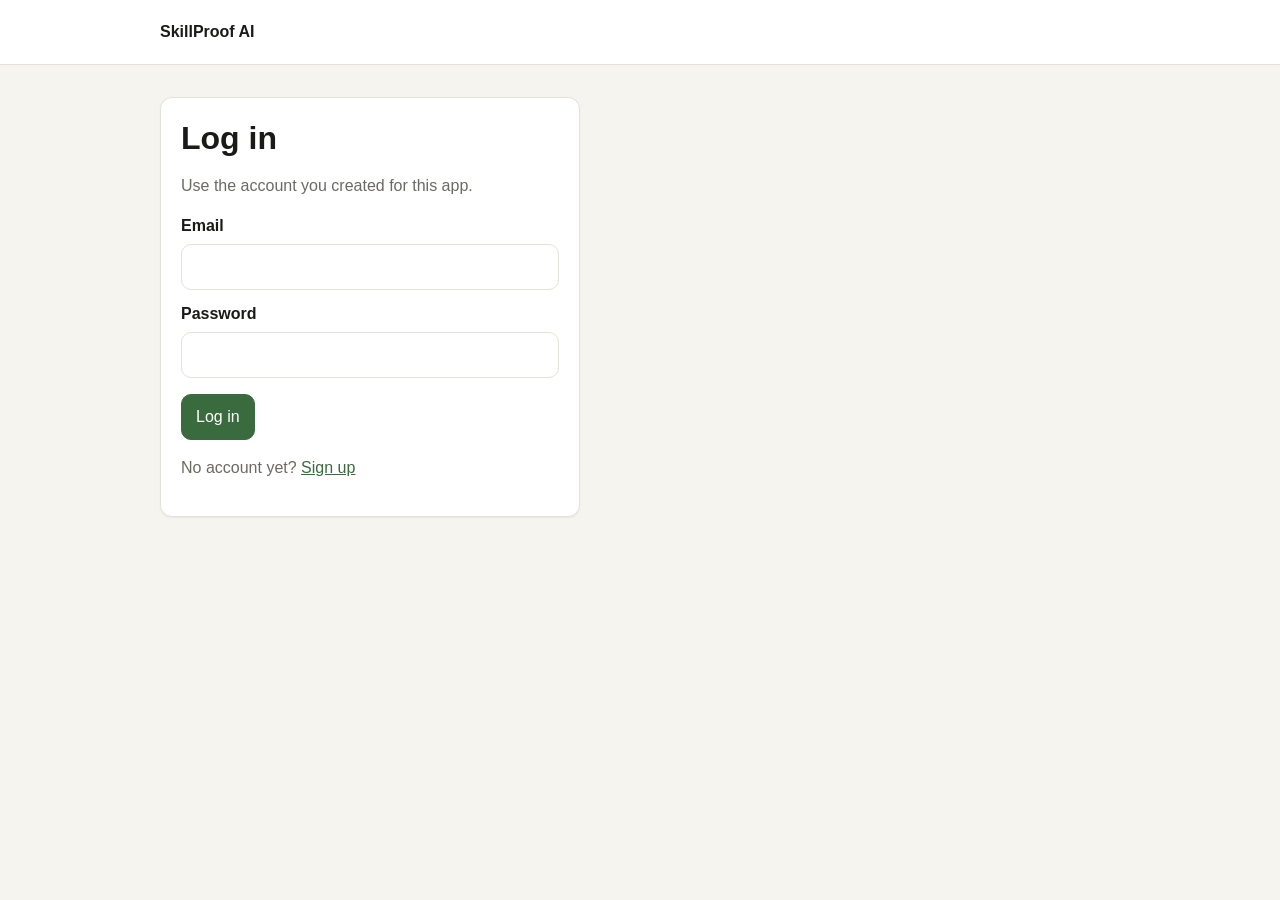
==== commit 39b75a4e: "Save the current full stack before the minimal-backend simplification. Co-authored-by: Cursor <curso" ====
--- a/Frontend/index.html
+++ b/Frontend/index.html
@@ -2,229 +2,10 @@
 <html lang="en">
 <head>
   <meta charset="UTF-8">
-  <meta name="viewport" content="width=device-width, initial-scale=1.0">
-  <title>SkillProof AI — Evidence-based skill audit</title>
-  <link rel="icon" href="data:image/svg+xml,%3Csvg xmlns='http://www.w3.org/2000/svg' viewBox='0 0 32 32'%3E%3Crect width='32' height='32' rx='8' fill='%233659D9'/%3E%3Cpath d='M8 17.5 13 22.5 24 10' fill='none' stroke='white' stroke-width='2.5' stroke-linecap='round' stroke-linejoin='round'/%3E%3C/svg%3E">
-  <link rel="preconnect" href="https://fonts.googleapis.com">
-  <link rel="preconnect" href="https://fonts.gstatic.com" crossorigin>
-  <link href="https://fonts.googleapis.com/css2?family=Inter:wght@400;500;600;700&amp;display=swap" rel="stylesheet">
-  <link rel="stylesheet" href="/static/css/style.css">
+  <meta http-equiv="refresh" content="0; url=app.html">
+  <title>SkillProof AI</title>
 </head>
 <body>
-  <header class="site-header">
-    <div class="header-inner">
-      <div class="brand">
-        <span class="brand-mark" aria-hidden="true">
-          <svg width="22" height="22" viewBox="0 0 24 24" fill="none" stroke="currentColor" stroke-width="2">
-            <path d="M20 6 9 17l-5-5"></path>
-          </svg>
-        </span>
-        <div>
-          <p class="brand-name">SkillProof AI</p>
-          <p class="brand-tag">Evidence-based skill audit</p>
-        </div>
-      </div>
-      <button type="button" class="button button-quiet" id="aboutBtn">About</button>
-    </div>
-  </header>
-
-  <main class="page" id="main">
-    <section id="inputView" aria-labelledby="pageTitle">
-      <div class="page-intro">
-        <h1 id="pageTitle">Validate your skills for the role</h1>
-        <p class="lede">Compare your resume with the job requirements and review public GitHub evidence.</p>
-      </div>
-
-      <form id="analyzeForm" class="input-layout" novalidate>
-        <div class="input-main">
-          <section class="card" aria-labelledby="resumeLabel">
-            <div class="card-heading">
-              <h2 id="resumeLabel">Resume</h2>
-              <p>PDF or DOCX, up to 5 MB.</p>
-            </div>
-            <div
-              class="dropzone"
-              id="fileDropZone"
-              tabindex="0"
-              role="button"
-              aria-controls="resumeFile"
-              aria-describedby="resumeHint"
-            >
-              <div class="dropzone-empty" id="uploadPlaceholder">
-                <span class="dropzone-title" id="dropzoneTitle">Drop a resume here, or browse</span>
-                <span class="dropzone-hint" id="resumeHint">PDF or DOCX only</span>
-              </div>
-            </div>
-            <input class="visually-hidden" type="file" id="resumeFile" accept=".pdf,.docx,application/pdf,application/vnd.openxmlformats-officedocument.wordprocessingml.document">
-            <div class="dropzone-file" id="fileSelected" hidden>
-              <span id="fileName"></span>
-              <button type="button" class="button button-quiet" id="removeFile">Remove</button>
-            </div>
-            <p class="field-error" id="resumeError" hidden></p>
-          </section>
-
-          <section class="card" aria-labelledby="jdLabel">
-            <div class="card-heading">
-              <h2 id="jdLabel">Job description</h2>
-              <p>Paste the description. A URL is not required.</p>
-            </div>
-            <label class="visually-hidden" for="jobDescription">Job description</label>
-            <textarea
-              id="jobDescription"
-              rows="12"
-              placeholder="Example: Required: Python, SQL, and REST APIs. Preferred: Docker."
-            ></textarea>
-            <div class="field-meta">
-              <p class="field-error" id="jdError" hidden></p>
-              <p class="helper" id="jdCount">0 characters</p>
-            </div>
-          </section>
-        </div>
-
-        <aside class="input-side">
-          <section class="card" aria-labelledby="githubLabel">
-            <div class="card-heading">
-              <h2 id="githubLabel">GitHub profile <span class="optional">Optional</span></h2>
-              <p>Public repositories only. Private work and experience that is not on GitHub will not appear.</p>
-            </div>
-            <label for="githubUsername">Username</label>
-            <input type="text" id="githubUsername" autocomplete="off" spellcheck="false" placeholder="octocat">
-            <label class="check">
-              <input type="checkbox" id="includeGithub" checked>
-              <span>Include public GitHub evidence</span>
-            </label>
-          </section>
-
-          <section class="card card-quiet" aria-labelledby="receiveLabel">
-            <h2 id="receiveLabel">What you'll receive</h2>
-            <ul class="receive-list">
-              <li>A skill-by-skill evidence review</li>
-              <li>Role-specific gaps and where evidence is thin</li>
-              <li>A practical improvement plan</li>
-            </ul>
-          </section>
-
-          <div class="submit-block">
-            <button type="submit" class="button button-primary" id="analyzeBtn" disabled>
-              <span class="btn-text">Run skill analysis</span>
-              <span class="btn-loader" hidden>Analyzing…</span>
-            </button>
-            <p class="privacy">The resume and job description are sent to this app for the analysis. The uploaded file is deleted after the run and is not saved on the server.</p>
-          </div>
-
-          <div class="banner banner-error" id="formError" hidden role="alert">
-            <p id="formErrorText"></p>
-            <button type="button" class="button button-secondary" id="retryBtn">Try again</button>
-          </div>
-        </aside>
-      </form>
-    </section>
-
-    <section id="loadingView" hidden aria-live="polite" aria-busy="true">
-      <div class="card loading-card">
-        <div class="spinner" aria-hidden="true"></div>
-        <h2>Analyzing your profile</h2>
-        <p>The request reads your resume and the job description, checks public GitHub evidence when a username is included, then prepares the report.</p>
-        <p class="helper">This may take a moment. The free server can take longer to wake up if it has been idle.</p>
-      </div>
-    </section>
-
-    <section id="reportView" hidden aria-labelledby="reportTitle">
-      <div class="report-header">
-        <div>
-          <p class="eyebrow">Skill audit</p>
-          <h2 id="reportTitle">Target role</h2>
-          <ul class="meta-row">
-            <li id="resumeMeta"></li>
-            <li id="githubMeta"></li>
-            <li id="generatedMeta"></li>
-          </ul>
-        </div>
-        <button type="button" class="button button-secondary" id="newAnalysisBtn">New analysis</button>
-      </div>
-
-      <div class="banner" id="partialBanner" hidden></div>
-
-      <div class="metric-grid" id="metricGrid"></div>
-      <p class="summary" id="summaryNarrative"></p>
-
-      <div class="tabs" role="tablist" aria-label="Report sections">
-        <button type="button" class="tab" role="tab" id="tab-overview" aria-controls="panel-overview" aria-selected="true">Overview</button>
-        <button type="button" class="tab" role="tab" id="tab-skills" aria-controls="panel-skills" aria-selected="false" tabindex="-1">Skills audit</button>
-        <button type="button" class="tab" role="tab" id="tab-gaps" aria-controls="panel-gaps" aria-selected="false" tabindex="-1">Gap analysis</button>
-        <button type="button" class="tab" role="tab" id="tab-actions" aria-controls="panel-actions" aria-selected="false" tabindex="-1">Action plan</button>
-        <button type="button" class="tab" role="tab" id="tab-coverage" aria-controls="panel-coverage" aria-selected="false" tabindex="-1">Keyword coverage</button>
-      </div>
-
-      <div class="tab-panel" role="tabpanel" id="panel-overview" aria-labelledby="tab-overview">
-        <section class="card">
-          <h3>How to read this report</h3>
-          <p id="overviewNote"></p>
-          <h3 class="section-gap">On the resume, not in this job description</h3>
-          <p class="helper">These skills were found in the resume scan and were not in the job's required or preferred list. They are not treated as gaps for this role.</p>
-          <ul class="chip-list" id="overclaimedList"></ul>
-        </section>
-      </div>
-
-      <div class="tab-panel" role="tabpanel" id="panel-skills" aria-labelledby="tab-skills" hidden>
-        <section class="card">
-          <div class="toolbar">
-            <label class="search">
-              <span class="visually-hidden">Search skills</span>
-              <input type="search" id="skillSearch" placeholder="Search skills">
-            </label>
-            <div class="filters" id="skillFilters" role="group" aria-label="Filter skills"></div>
-            <label class="sort">
-              <span class="visually-hidden">Sort skills</span>
-              <select id="skillSort">
-                <option value="status">Sort by status</option>
-                <option value="name">Sort by name</option>
-              </select>
-            </label>
-          </div>
-          <div class="skill-list" id="skillList"></div>
-          <p class="empty-copy" id="skillEmpty" hidden>No skills match this filter.</p>
-        </section>
-      </div>
-
-      <div class="tab-panel" role="tabpanel" id="panel-gaps" aria-labelledby="tab-gaps" hidden>
-        <section class="card" id="gapContent"></section>
-      </div>
-
-      <div class="tab-panel" role="tabpanel" id="panel-actions" aria-labelledby="tab-actions" hidden>
-        <section class="card" id="actionContent"></section>
-      </div>
-
-      <div class="tab-panel" role="tabpanel" id="panel-coverage" aria-labelledby="tab-coverage" hidden>
-        <section class="card" id="coverageContent"></section>
-      </div>
-    </section>
-  </main>
-
-  <dialog id="aboutDialog" class="sheet sheet-center">
-    <div class="sheet-header">
-      <h2>About SkillProof AI</h2>
-      <button type="button" class="icon-button" id="aboutClose" aria-label="Close about">
-        <svg width="20" height="20" viewBox="0 0 24 24" fill="none" stroke="currentColor" stroke-width="2" aria-hidden="true"><path d="M18 6 6 18M6 6l12 12"></path></svg>
-      </button>
-    </div>
-    <div class="sheet-body">
-      <p>SkillProof compares a resume with a job description and, when you provide a username, public GitHub activity.</p>
-      <p>A status of “Not found” means the reviewed sources did not show that skill. It is not a judgment that you lack the skill. Private repositories, workplace code, and experience that is not on the resume or GitHub are outside this review.</p>
-      <p>Keyword coverage is an overlap estimate. It is not an employer's applicant-tracking score and it does not predict whether an application will pass screening.</p>
-    </div>
-  </dialog>
-
-  <dialog id="skillDialog" class="sheet">
-    <div class="sheet-header">
-      <h2 id="skillDialogTitle">Skill</h2>
-      <button type="button" class="icon-button" id="skillDialogClose" aria-label="Close skill details">
-        <svg width="20" height="20" viewBox="0 0 24 24" fill="none" stroke="currentColor" stroke-width="2" aria-hidden="true"><path d="M18 6 6 18M6 6l12 12"></path></svg>
-      </button>
-    </div>
-    <div class="sheet-body" id="skillDialogBody"></div>
-  </dialog>
-
-  <script src="/static/js/script.js"></script>
+  <p><a href="app.html">Continue</a></p>
 </body>
 </html>
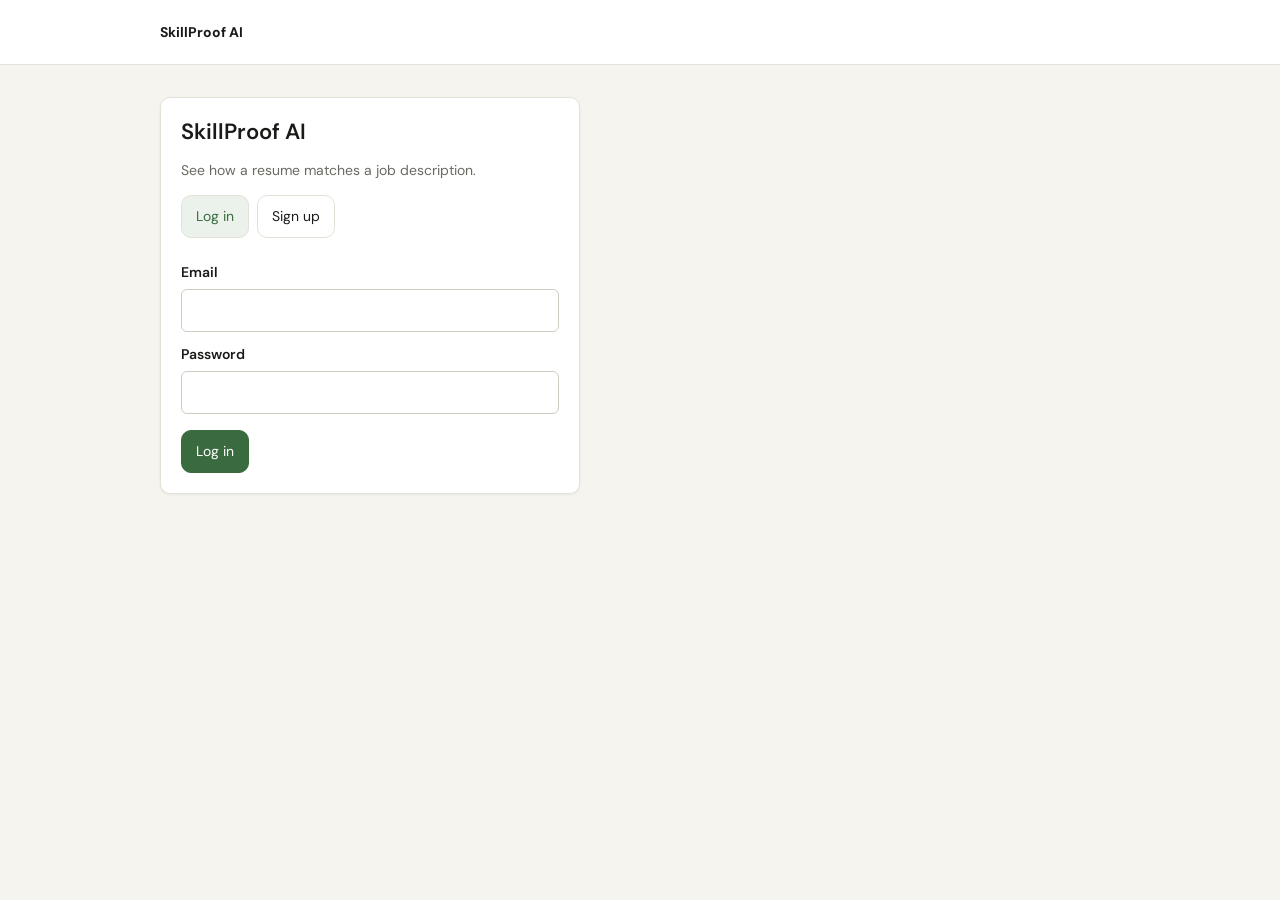
==== commit bdf111e6: "Refactor environment configuration and enhance backend structure" ====
--- a/Frontend/index.html
+++ b/Frontend/index.html
@@ -2,10 +2,10 @@
 <html lang="en">
 <head>
   <meta charset="UTF-8">
-  <meta http-equiv="refresh" content="0; url=app.html">
+  <meta http-equiv="refresh" content="0; url=auth.html">
   <title>SkillProof AI</title>
 </head>
 <body>
-  <p><a href="app.html">Continue</a></p>
+  <p><a href="auth.html">Continue</a></p>
 </body>
 </html>
